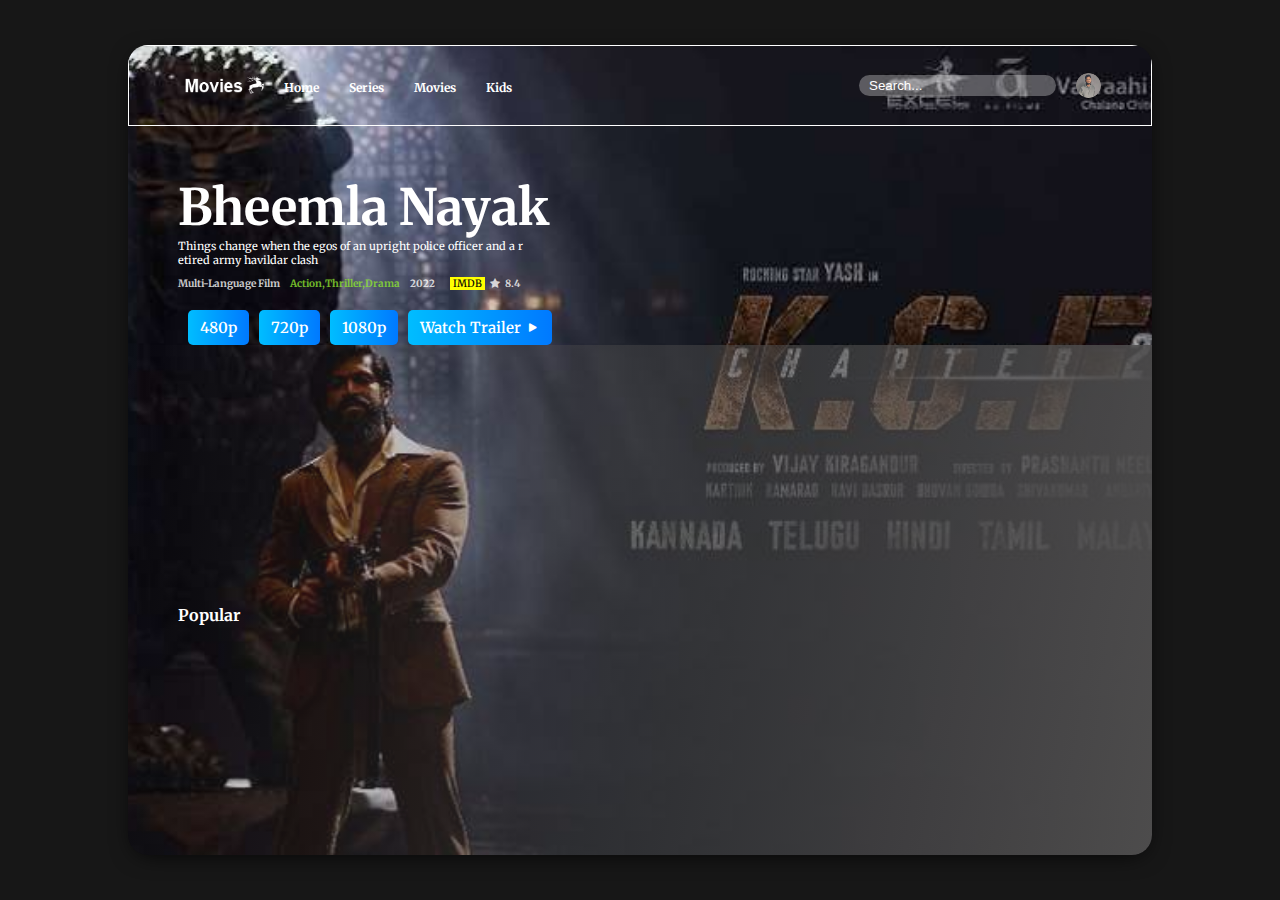
==== the bheemla nayak.html @ 118b091f "Add files via upload" ====
<!DOCTYPE html>
<html lang="en">
<head>
    <meta charset="UTF-8">
    <meta http-equiv="X-UA-Compatible" content="IE=edge">
    <meta name="viewport" content="width=device-width, initial-scale=1.0">
    <link rel="stylesheet" href="https://cdn.jsdelivr.net/npm/bootstrap-icons@1.10.3/font/bootstrap-icons.css">
    <title>Bheemla Nayak | Movie Buzz</title>
    <link rel="stylesheet" href="index.css">
    <link rel="shortcut icon" href="movie_images/favicon.png" type="image/x-icon">
</head>
<body>
    <header>
        <video src="video/Bheemla Nayak-trailer-telugu-ntr-ram-charan-ajay-dev.mp4" ></video>
        <nav>
            <div class="logo_ul">
                <img src="movie_images/logo.png" alt="logo-movies">
                <ul>
                <li><a href="#" id="home">Home</a></li>
                <li><a href="#" id="series">Series</a></li>
                <li><a href="#" id="movies">Movies</a></li>
                <li><a href="#">Kids</a></li>
            </ul>
            </div>
            <div class="search_user">
                <input type="text" placeholder="Search..." id="search_input">
                <img src="movie_images/venky.png" alt="user-img">
                <div class="search">
                    <!-- <a href="#" class="card">
                        <img src="movie_images/KGF.jpg" alt="">
                        <div class="cont">
                            <h3>KGF 1</h3>
                            <p>Action, 2018, <span>IMDB </span><i class="bi bi-star-fill"></i> 8.2</p>
                        </div>
                    </a> -->
                    
                </div>
            </div>
        </nav>
        <div class="content">
            <h1 id="title">Bheemla Nayak</h1>
            <p>Things change when the egos of an upright police officer and a retired army havildar clash</p>
            <div class="details">
                <h6>Multi-Language Film</h6>
                <h5 id="gen">Action,Thriller,Drama</h5>
                <h4 id="date">2022</h4>
                <h3 id="rate"><span>IMDB</span> <i class="bi bi-star-fill"></i> 8.4</h3>
            </div>
            <div class="btns">
                <a href="#" download="Bheemla Nayak 480ph" id="low_q">480p </a>
                <a href="#" download="Bheemla Nayak 720ph"id="medium_q">720p </a>
                <a href="#" download="Bheemla Nayak 1080ph"id="high_q">1080p </a>
                <a href="" id="play">Watch Trailer <i class="bi bi-play-fill"></i></a>
            </div>
        </div>
        <section>
            <h4>Popular</h4>
            <i class="bi bi-chevron-left"></i>
            <i class="bi bi-chevron-right"></i>
            <div class="cards">
                <!-- <a href="#" class="card">
                    <img src="movie_images/Bheemla Nayak-Movie.png" class="poster" alt="">
                    <div class="rest_card">
                        <img src="movie_images/Bheemla Nayak.jpg" alt="">
                        <div class="cont">
                            <h4>Bheemla Nayak</h4>
                            <div class="sub">
                                <p>Action, Thriller, 2022</p>
                                <h3><span>IMDB</span><i class="bi bi-star-fill"></i> 8.4</h3>
                            </div>
                        </div>
                    </div>
                </a> -->
                
                
                
            </div>
        </section>
    </header>
    <script src="index.js"></script>
    <script>
        fetch('http://localhost/movies.json')
  .then(response => {
    if (!response.ok) {
      throw new Error("Network response was not ok");
    }
    return response.json();
  })
  .then((movies_array) => {
    let movie = movies_array.filter(ele => { return ele.name === "Bheemla Nayak"; });

    if (!movie.length) {
      throw new Error("No movie with the name 'the Bheemla Nayak' was found");
    }

    document.getElementById('title').innerText=movie[0].name;
    document.getElementsByTagName('video')[0].src=movie[0].trailer;
    document.getElementById('low_q').href=movie[0].low;
    document.getElementById('medium_q').href=movie[0].medium;
    document.getElementById('high_q').href=movie[0].high;
    document.getElementById('gen').innerText=movie[0].genre;
    document.getElementById('date').innerText=movie[0].date;
    document.getElementById('rate').innerHTML=`<span>IMDB</span> <i class="bi bi-star-fill"></i> ${movie[0].imdb}`;
  })
  .catch(error => {
    console.error(error);
  });
//   

    </script>
</body>
</html>
---- index.css ----
@import url('https://fonts.googleapis.com/css2?family=Merriweather&family=Montserrat&family=Sacramento&display=swap');
* {
    padding: 0%;
    margin: 0%;
    box-sizing: border-box;
}
body{
    width: 100%;
    height: 100vh;
    background: rgb(23, 23, 23);
    font-family: 'Merriweather', serif;
    /* font-family: 'Montserrat', sans-serif;
    font-family: 'Sacramento', cursive; */
    display: flex;
    align-items: center;
    justify-content: center;
}
header{
    position: relative;
    width: 80%;
    height: 90%;
    /* border: 1px solid #fff; */
    border-radius: 20px;
    overflow: hidden;
    box-shadow: 0px 5px 25px -8px #000;
}
header::before{
    content: '';
    position:absolute;
    width: 100%;
    height: 100%;
    background: url('movie_images/kgf2.png')no-repeat center center/cover;
    z-index: -1;

}
header::after{
    content: '';
    position:absolute;
    width: 100%;
    height: 100%;
    background: linear-gradient(100deg,transparent,rgb(80, 79, 79));
    z-index: -1;
}
header video{
    position: absolute;
    width: 120%;
    height: 190%;
    top: -47%;
    z-index: -1;

}
header nav{
    width: 100%;
    height: 10%;
    border: 1px solid #fff;
    display: flex;
    align-items: center;
    justify-content: space-between;
    padding: 0px 50px;

}
header nav .logo_ul {
    display: flex;
    align-items: center;
    justify-content: center;
    
}
header nav .logo_ul img{
    width: 90px;
}
header nav .logo_ul ul{
    display: flex;
    align-items: center;
    justify-content: center;
    list-style: none;

}
header nav .logo_ul ul li{
   padding: 3px 15px;
   
}
header nav .logo_ul ul li a{
   text-decoration: none;
   color: #fff;
   font-size: 12px;
   font-weight: bold;
   transition: .3s linear;
}

header nav .logo_ul ul li a :hover{
    color: rgb(255, 255, 255,.7);
 }
 header nav .search_user{
    position: relative;
    display: flex;
    align-items: center;
    justify-content: center;

 }
 header nav .search_user input{
    padding: 3px 10px;
    border-radius: 20px;
    border: none;
    outline: none;
    background: rgb(255, 255, 255,.3);
    color: #fff;
    margin-right: 20px;
 }
 header nav .search_user input::placeholder{
    color: #fff;
   
 }
 header nav .search_user img{
    width: 25px;
    height: 25px;
    border-radius: 50%;

 }
 header nav .search_user .search{
    position: absolute;
    width: 320px;
    height: 280px;
    /* border: 1px solid #fff; */
    right: 0;
    top: 40px;
    z-index: 99999;
    overflow-y:auto;
 }
 header nav .search_user .search::-webkit-scrollbar{
   width: 5px;
   background: rgb(255, 255, 255,.3);
   border-radius: 5px;
   visibility: hidden;
 }
 header nav .search_user .search::-webkit-scrollbar-thumb{
    width: 5px;
    background: rgb(255, 255, 255,.4);
    border-radius: 5px;
    visibility: hidden;
  }
  header nav .search_user .search:hover::-webkit-scrollbar{
    visibility: visible;
  }
  header nav .search_user .search:hover::-webkit-scrollbar-thumb{
     visibility: visible;
   }

 header nav .search_user .search .card {
    position: relative;
    width: 100%;
    height: 50px;
    display: flex;
    align-items: center;
    margin-bottom: 5px;
    padding: 3px 0px;
    text-decoration: none;
    display: none;
 }
 header nav .search_user .search .card::before{
    content: '';
    position:absolute;
    width: 100%;
    height: 100%;
    background:rgb(255, 255, 255,.1);
    backdrop-filter: blur(5px);
    border-radius: 5px;
    z-index: -1;
 }
 header nav .search_user .search .card img{
    width: 28px;
    height: 90%;
    border-radius: 2px;
    margin-left: 8px;
 }
 header nav .search_user .search .card .cont{
   margin-left: 10px;
   color: #fff;

 }
 header nav .search_user .search .card .cont h3{
    font-size: 15px;
    line-height: 25px;
    overflow: hidden;
    text-overflow: ellipsis;
    white-space: nowrap;
    width: 250px;
  }
  header nav .search_user .search .card .cont p{
    font-size: 10px;
    color: rgb(255, 255, 255,.8);
  }
  header nav .search_user .search .card .cont span{
   background: yellow;
   color:#000;
   padding: 0px 3px;
   margin: 0px 5px 0px 10px;
   font-weight: 500;
  }
  header .content{
    position: relative;
    color: #fff;
    margin-top: 50px;
    padding-left: 50px;
   }
   header .content h1{
    font-size: 50px;
   }
   header .content p{
    font-size: 11px;
    width: 350px;
    word-break: break-all; 
   }
   header .content .details{
    display:  flex;
    align-items: center;
    margin-top: 10px;
   }
   header .content .details h6{
    color: rgb(255, 255, 255,.8);
    font-size: 10px;
    margin-right: 10px;
   }
   header .content .details h5{
    color: rgb(142, 230, 48,.8);
    font-size: 10px;
    margin-right: 10px;
   }
   header .content .details h4{
    color: rgb(255, 255, 255,.8);
    font-size: 10px;
    margin-right: 10px;
   }
   header .content .details h3{
    color: rgb(255, 255, 255,.8);
    display:  flex;
    align-items: center;
    font-size: 10px;
   }
   header .content .details h3 span{
   background: yellow;
   color:#000;
   padding: 0px 3px;
   margin: 0px 5px 0px 5px;
   font-weight: 500;
     }
header .content .details h3 i{
   margin-right: 5px;
}
header .content .btns{
   margin-top: 20px;
   display:  flex;
   align-items: center;
}
header .content .btns a{
   padding: 8px 12px;
   font-size: 15px;
   font-weight: 600;
   background: linear-gradient(90deg, #00bdff, #0079ff);
   border-radius: 5px;
   color: #fff;
   margin-left: 10px;
   text-decoration: none;
   animation: button 2s linear infinite;
}

@keyframes button{
   0%{background: linear-gradient(0deg, #00bdff, #0079ff);}
   12%{background: linear-gradient(45deg, #00bdff, #0079ff);}
   24%{background: linear-gradient(95deg, #00bdff, #0079ff);}
   36%{background: linear-gradient(145deg, #00bdff, #0079ff);}
   48%{background: linear-gradient(195deg, #00bdff, #0079ff);}
   60%{background: linear-gradient(245deg, #00bdff, #0079ff);}
   72%{background: linear-gradient(295deg, #00bdff, #0079ff);}
   100%{background: linear-gradient(360deg, #00bdff, #0079ff);}
}
header section{
   position: absolute;
   width: 100%;
   height: auto;
   padding: 0px 50px;
   bottom: 20px;
   color: #fff;
}
header section .cards{
   position: relative;
   width: 100%;
   height: 200px;
   /* border: 1px solid #fff; */
   margin-top: 10px;
   display: flex;
   align-items: center;
   overflow-x: auto;
   scroll-behavior: smooth;
}
header section .cards::-webkit-scrollbar{
  display: none;

}
header section .cards .card{
   position: relative;
   min-width: 130px;
   height: 180px;
   border: 1px solid #fff;
   border-radius: 8px;
   margin-right: 10px;
   background: #000;
  transition: .3s linear;
}
header section .cards .card .poster{
   width: 100%;
   height: 100%;
   border-radius: 10px;
   position: relative;

}
header section .cards .card:hover{
   min-width: 300px;
   overflow: hidden;
   
}
header section .cards .card .rest_card{
   position: absolute;
   width: 100%;
   height: 100%;
   border-radius: 8px;
   left: 0;
   top: 0;
   z-index: 999999;
   opacity: 0;
   transition: 1s linear;
}

header section .cards .card .rest_card img{
   position: relative;
   width: 100%;
   height: 100%;
   border-radius: 8px;
   z-index: -1;
}

header section .cards .card .rest_card::after{
   content: '';
   position:absolute;
   width: 100%;
   height: 100%;
   background: linear-gradient(180deg,transparent,#000);
   z-index: -1;
   left: 0;
   bottom: 0;
}
header section .cards .card .rest_card .cont{
   position: absolute;
   width: 100%;
   bottom: 10px;
   left: 0;
   color: #fff;
   padding: 0px 20px;
}
header section .cards .card .rest_card .cont .sub{
   display: flex;
   align-items: center;
   justify-content: space-between;

}
header section .cards .card .rest_card .cont .sub p{
   font-size: 12px;
   font-weight: 400;
   color: rgb(255, 255, 255,.7);
}
header section .cards .card .rest_card .cont .sub h3{
   color: #fff;
   font-size: 12px;
   display: flex;
   align-items: center;
}
header section .cards .card .rest_card .cont .sub h3 span{
   background: yellow;
   color:#000;
   padding: 0px 3px;
   margin: 0px 5px 0px 5px;
   font-weight: 500;
   border-radius: 2px;

}
header section .cards .card .rest_card .cont .sub h3 span i{
  margin-right: 3px;
}
header section .cards .card:hover .rest_card{
   opacity: 1;
 }
 header section .bi-chevron-left, .bi-chevron-right {
   position: absolute;
   top: 50%;
   left: 3%;
   width: 25px;
   height: 25px;
   background: rgb(255, 255, 255,.3);
   color: #fff;
   display: flex;
   align-items: center;
   justify-content: center;
   border-radius: 50%;
   font-size: 12px;
   cursor: pointer;
   transition: .3s linear;
   z-index: 99999999;
   opacity: 0;
 }
 header section  .bi-chevron-right {
  left: unset;
  right: 3%;

 }
 header section:hover  .bi-chevron-right{
   opacity: 1;
 
  }
  header section:hover  .bi-chevron-left{
   opacity: 1;
 
  }
  @media screen and (max-width: 1250px) {
   header video {
   position: absolute;
   width: 208%;
   height: 180%;
   }
}
   @media screen and (max-width: 788px) {
   header{
      width: 100%;
      height: 100%;
      }
   header nav {
   padding: 0px 10px;
   height: 15%;
   }
   header nav .logo_ul ul{
      position: absolute;
      top: 0;
      left: 10px;
   }
   header nav .logo_ul ul li{
      padding: 3px 5px;
   }
   header nav .logo_ul ul li a{
      font-size: 10px;
   }
   header content {
    padding-left: 10px;
   }
   header section {
      padding: 0px 10px;
   }
}
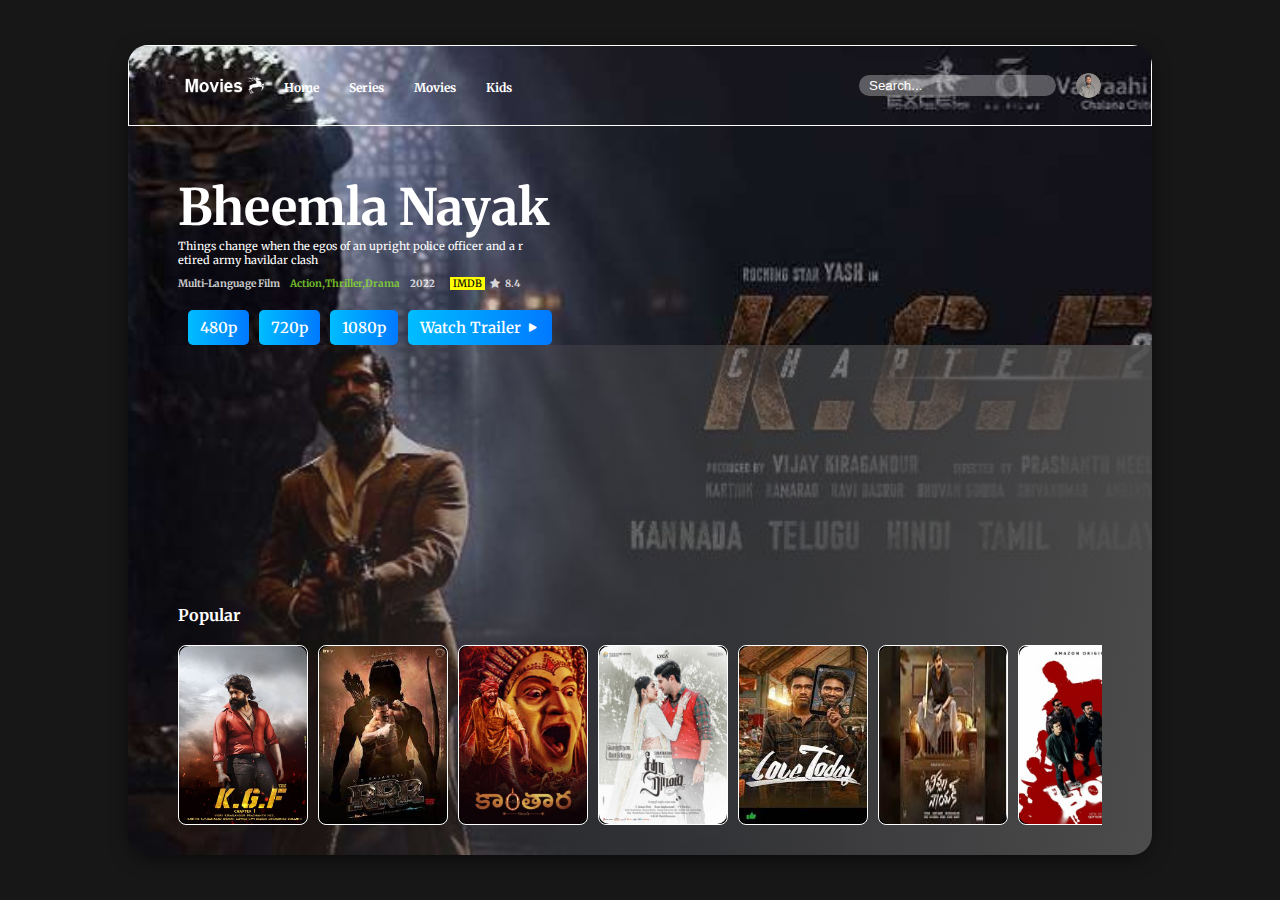
==== commit d25f296b: "Add files via upload" ====
--- a/the bheemla nayak.html
+++ b/the bheemla nayak.html
@@ -11,7 +11,7 @@
 </head>
 <body>
     <header>
-        <video src="video/Bheemla Nayak-trailer-telugu-ntr-ram-charan-ajay-dev.mp4" ></video>
+        <video src="video/Bheemla Nayak Official Trailer Pawan Kalyan, Rana Daggubati Trivikram SaagarKChandra ThamanS.mp4" ></video>
         <nav>
             <div class="logo_ul">
                 <img src="movie_images/logo.png" alt="logo-movies">
@@ -26,13 +26,7 @@
                 <input type="text" placeholder="Search..." id="search_input">
                 <img src="movie_images/venky.png" alt="user-img">
                 <div class="search">
-                    <!-- <a href="#" class="card">
-                        <img src="movie_images/KGF.jpg" alt="">
-                        <div class="cont">
-                            <h3>KGF 1</h3>
-                            <p>Action, 2018, <span>IMDB </span><i class="bi bi-star-fill"></i> 8.2</p>
-                        </div>
-                    </a> -->
+                    
                     
                 </div>
             </div>
@@ -57,56 +51,25 @@
             <h4>Popular</h4>
             <i class="bi bi-chevron-left"></i>
             <i class="bi bi-chevron-right"></i>
-            <div class="cards">
-                <!-- <a href="#" class="card">
-                    <img src="movie_images/Bheemla Nayak-Movie.png" class="poster" alt="">
-                    <div class="rest_card">
-                        <img src="movie_images/Bheemla Nayak.jpg" alt="">
-                        <div class="cont">
-                            <h4>Bheemla Nayak</h4>
-                            <div class="sub">
-                                <p>Action, Thriller, 2022</p>
-                                <h3><span>IMDB</span><i class="bi bi-star-fill"></i> 8.4</h3>
-                            </div>
-                        </div>
-                    </div>
-                </a> -->
-                
-                
+            <div class="cards"> 
                 
             </div>
         </section>
     </header>
     <script src="index.js"></script>
     <script>
-        fetch('http://localhost/movies.json')
-  .then(response => {
-    if (!response.ok) {
-      throw new Error("Network response was not ok");
-    }
-    return response.json();
-  })
-  .then((movies_array) => {
-    let movie = movies_array.filter(ele => { return ele.name === "Bheemla Nayak"; });
-
-    if (!movie.length) {
-      throw new Error("No movie with the name 'the Bheemla Nayak' was found");
-    }
-
-    document.getElementById('title').innerText=movie[0].name;
-    document.getElementsByTagName('video')[0].src=movie[0].trailer;
-    document.getElementById('low_q').href=movie[0].low;
-    document.getElementById('medium_q').href=movie[0].medium;
-    document.getElementById('high_q').href=movie[0].high;
-    document.getElementById('gen').innerText=movie[0].genre;
-    document.getElementById('date').innerText=movie[0].date;
-    document.getElementById('rate').innerHTML=`<span>IMDB</span> <i class="bi bi-star-fill"></i> ${movie[0].imdb}`;
-  })
-  .catch(error => {
-    console.error(error);
-  });
-//   
-
+      let video=document.getElementsByTagName('video')[0];
+        let play=document.getElementById('play');
+        play.addEventListener('click',function(event){
+            event.preventDefault();
+            if(video.paused){
+                video.play()
+                play.innerHTML=`Pause <i class="bi bi-pause-fill"></i>`;
+            }else{
+                video.pause()
+                play.innerHTML=`Play <i class="bi bi-play-fill"></i>`;
+            }
+        })
     </script>
 </body>
 </html>--- a/index.css
+++ b/index.css
@@ -454,3 +454,8 @@
       padding: 0px 10px;
    }
 }
+@media only screen and (max-width: 767px) {
+  .cards {
+    display: flex;
+  }
+}
